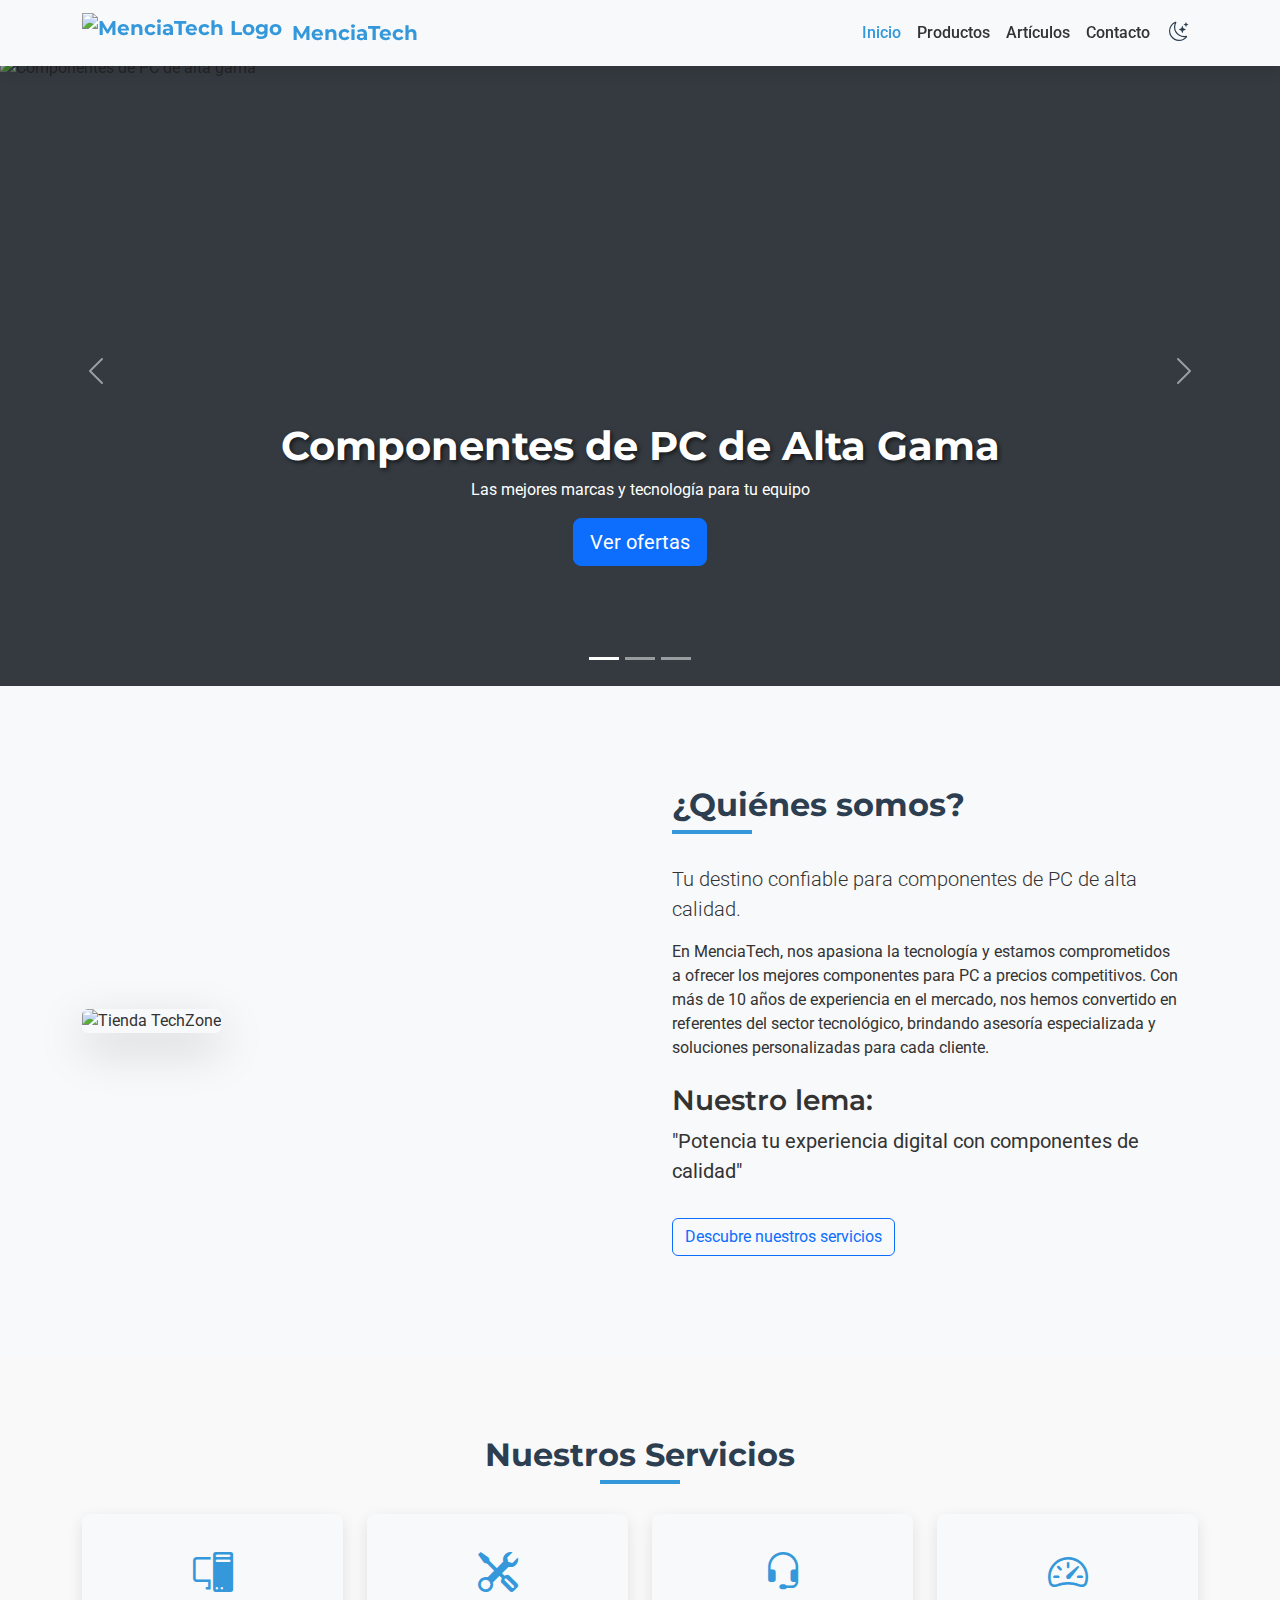
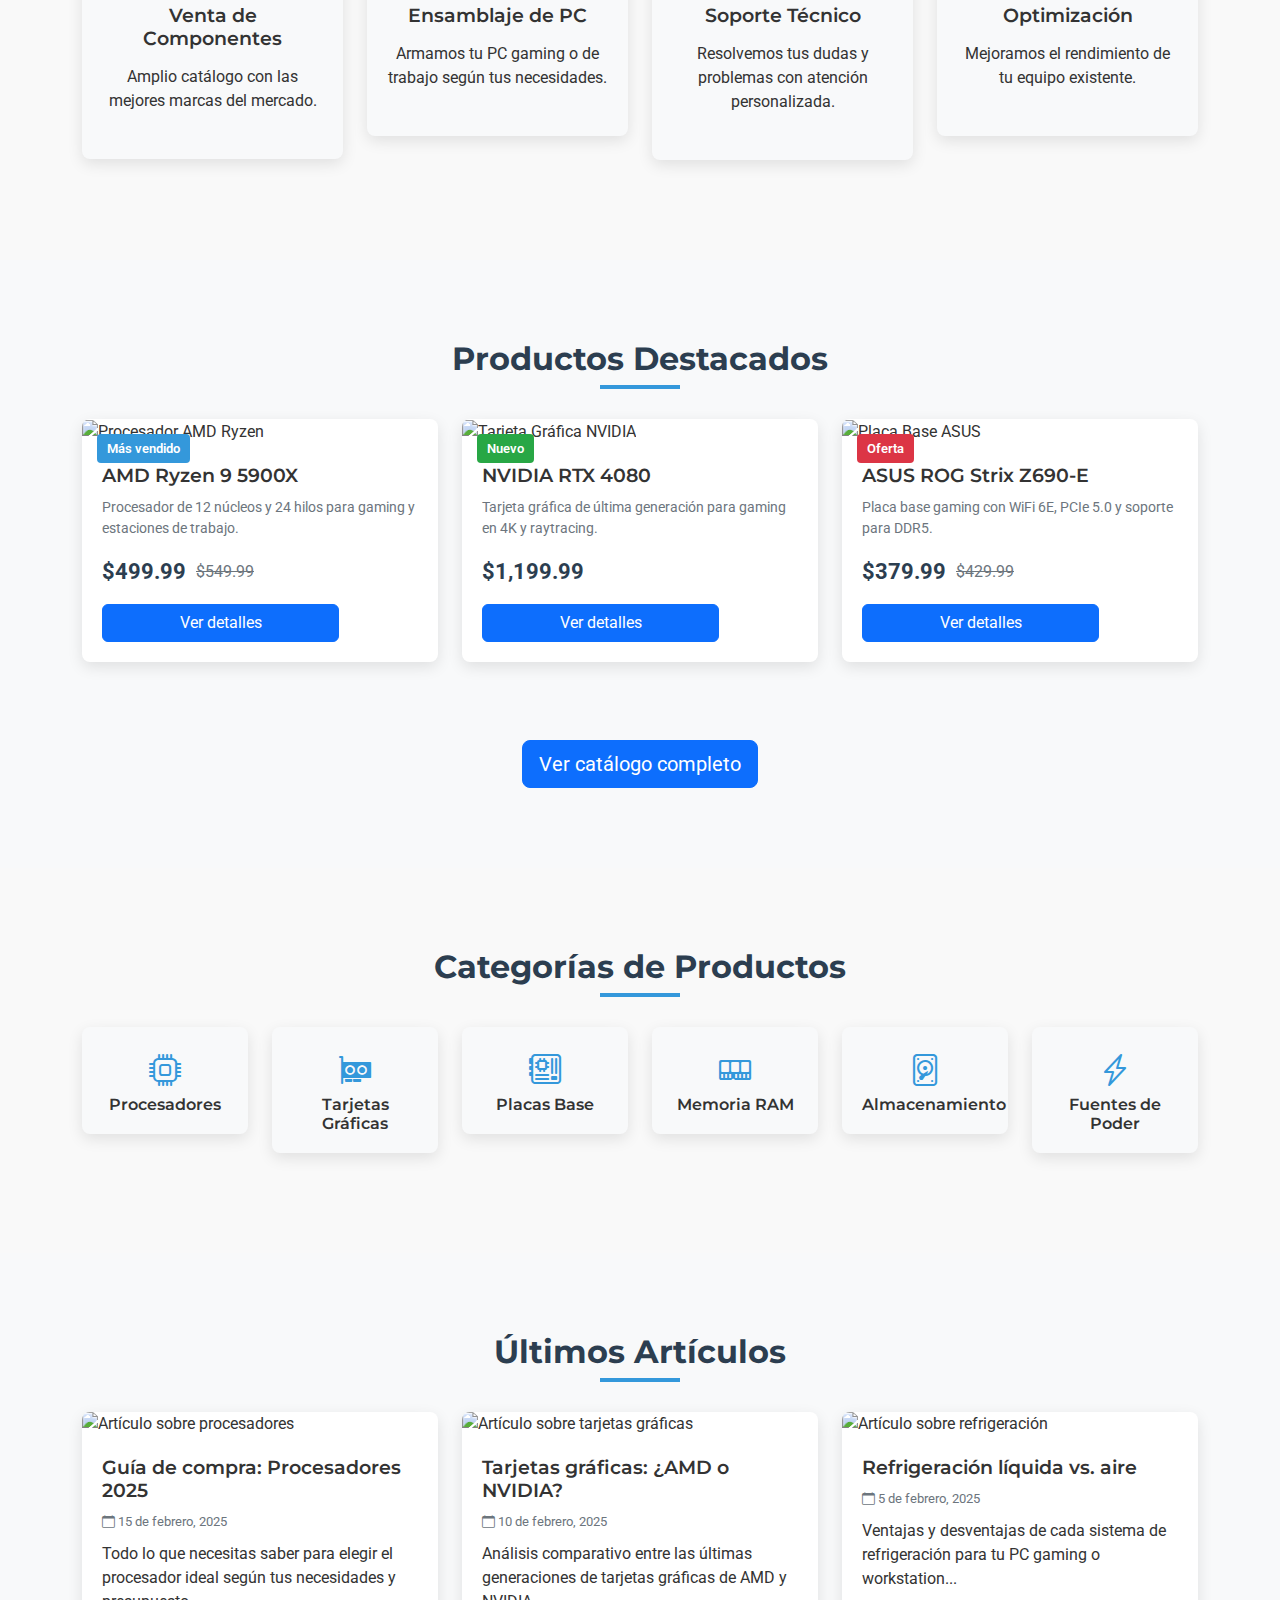
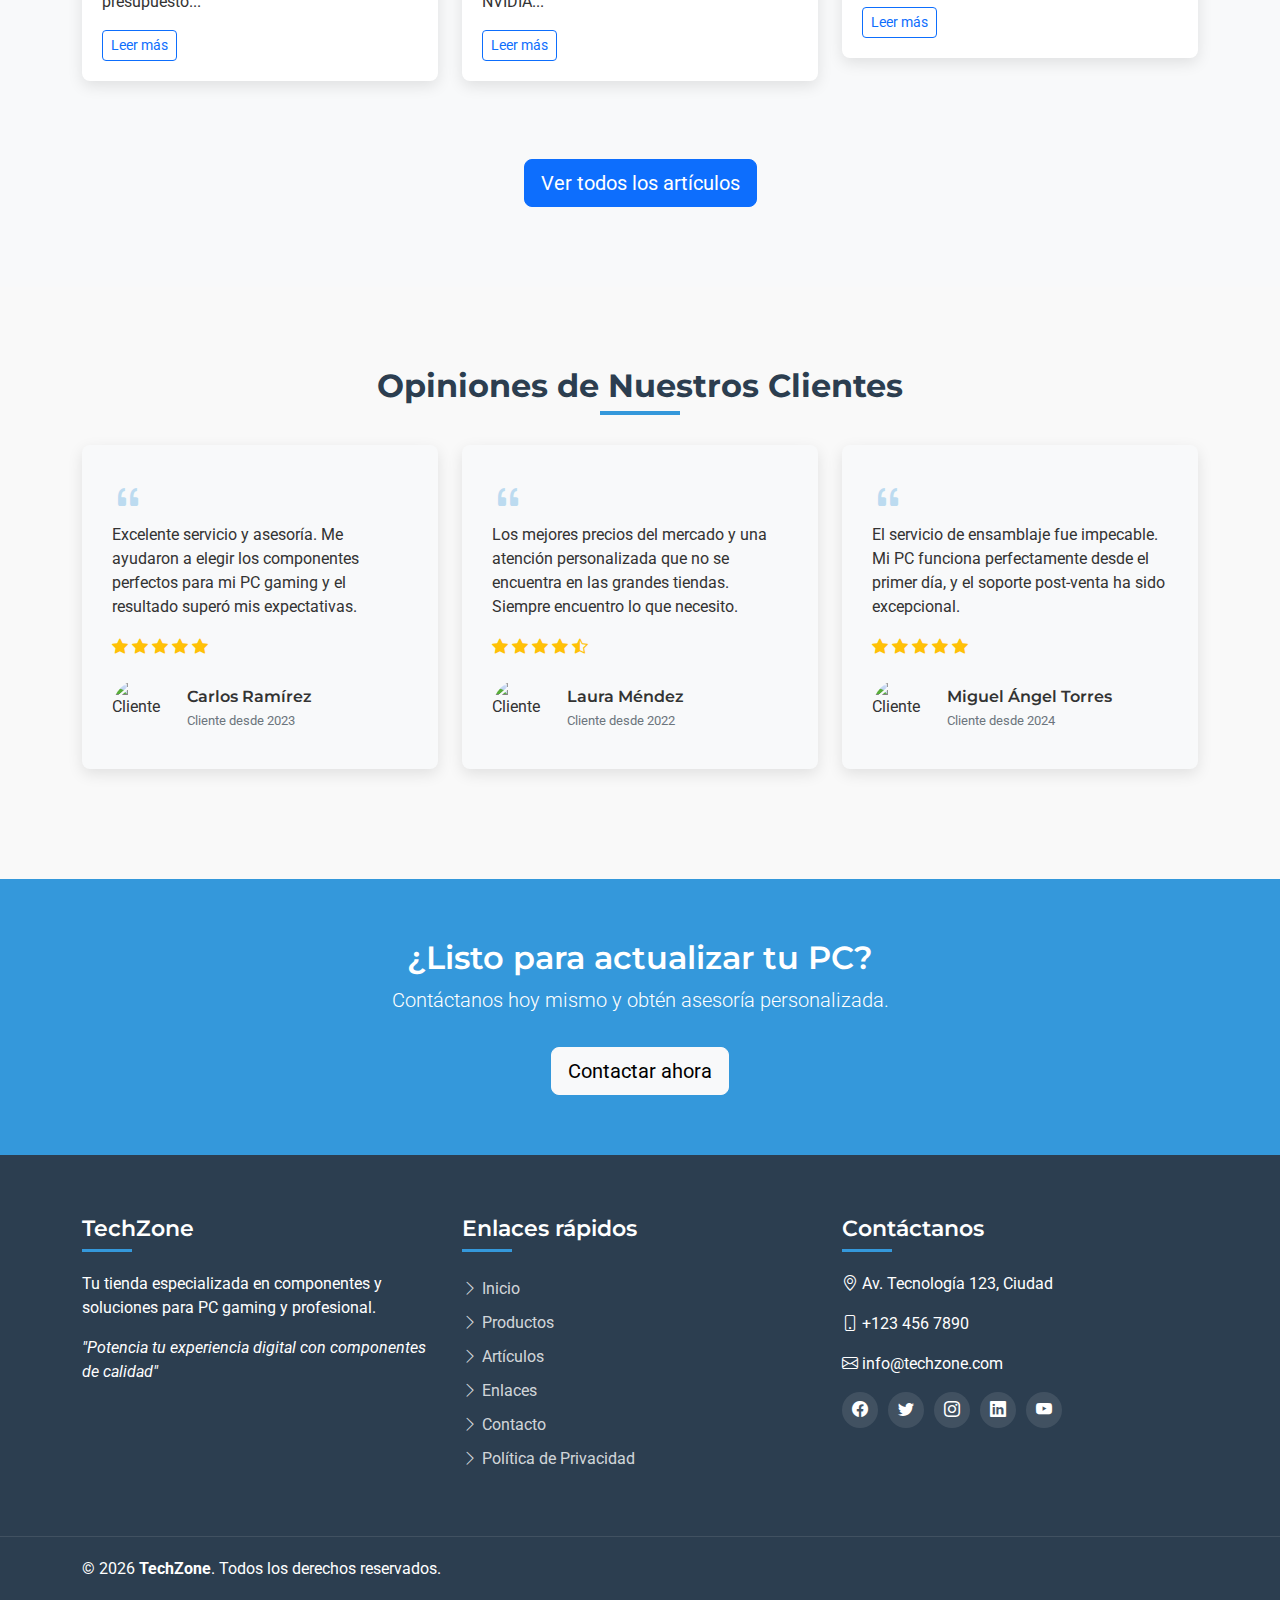
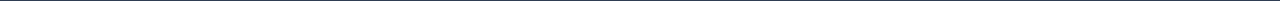
==== index.html @ c74c93ea "fix" ====
<!DOCTYPE html>
<html lang="es">
<head>
    <meta charset="UTF-8">
    <meta name="viewport" content="width=device-width, initial-scale=1.0">
    <meta name="description" content="TechZone - Tu tienda especializada en componentes y piezas de PC de alta calidad">
    <meta name="keywords" content="componentes PC, hardware, procesadores, tarjetas gráficas, placas base, memoria RAM, almacenamiento, periféricos">
    <link rel="icon" href="https://i.imgur.com/mj42urp.jpeg" type="image/x-icon">
    <title>MenciaTech | Componentes de PC de Alta Calidad</title>
    
    <!-- Google Fonts -->
    <link rel="preconnect" href="https://fonts.googleapis.com">
    <link rel="preconnect" href="https://fonts.gstatic.com" crossorigin>
    <link href="https://fonts.googleapis.com/css2?family=Roboto:wght@300;400;500;700&family=Montserrat:wght@400;500;600;700&display=swap" rel="stylesheet">
    
    <!-- Bootstrap CSS -->
    <link href="https://cdn.jsdelivr.net/npm/bootstrap@5.3.0-alpha1/dist/css/bootstrap.min.css" rel="stylesheet">
    
    <!-- Bootstrap Icons -->
    <link rel="stylesheet" href="https://cdn.jsdelivr.net/npm/bootstrap-icons@1.10.3/font/bootstrap-icons.css">
    
    <!-- Custom CSS -->
    <link rel="stylesheet" href="css/styles.css">
</head>
<body>
    <!-- Navbar -->
    <nav class="navbar navbar-expand-lg fixed-top" id="mainNav">
        <div class="container">
            <a class="navbar-brand" href="index.html">
                <img src="https://i.imgur.com/mj42urp.jpeg" alt="MenciaTech Logo" height="40">
                MenciaTech
            </a>
            <button class="navbar-toggler" type="button" data-bs-toggle="collapse" data-bs-target="#navbarResponsive" aria-controls="navbarResponsive" aria-expanded="false" aria-label="Toggle navigation">
                <i class="bi bi-list"></i>
            </button>
            <div class="collapse navbar-collapse" id="navbarResponsive">
                <ul class="navbar-nav ms-auto">
                    <li class="nav-item">
                        <a class="nav-link active" href="index.html">Inicio</a>
                    </li>
                    <li class="nav-item">
                        <a class="nav-link" href="productos.html">Productos</a>
                    </li>
                    <li class="nav-item">
                        <a class="nav-link" href="articulos.html">Artículos</a>
                    </li>
                    <li class="nav-item">
                        <a class="nav-link" href="contacto.html">Contacto</a>
                    </li>
                    <li class="nav-item">
                        <button id="darkModeToggle">
                            <i class="bi bi-moon-stars"></i>
                            <i class="bi bi-sun"></i>
                        </button>
                        </button>
                       
                    </li>
                </ul>
            </div>
        </div>
    </nav>

    <!-- Hero Section with Carousel -->
    <header class="hero-section">
        <div id="heroCarousel" class="carousel slide" data-bs-ride="carousel">
            <div class="carousel-indicators">
                <button type="button" data-bs-target="#heroCarousel" data-bs-slide-to="0" class="active" aria-current="true" aria-label="Slide 1"></button>
                <button type="button" data-bs-target="#heroCarousel" data-bs-slide-to="1" aria-label="Slide 2"></button>
                <button type="button" data-bs-target="#heroCarousel" data-bs-slide-to="2" aria-label="Slide 3"></button>
            </div>
            <div class="carousel-inner">
                <div class="carousel-item active">
                    <img src="https://lian-li.com/wp-content/uploads/2023/09/O11D-EVO-XL.webp" class="d-block w-100" alt="Componentes de PC de alta gama">
                    <div class="carousel-caption">
                        <h1>Componentes de PC de Alta Gama</h1>
                        <p>Las mejores marcas y tecnología para tu equipo</p>
                        <button class="btn btn-primary btn-lg" onclick="showWelcomeModal()">Ver ofertas</button>
                    </div>
                </div>
                <div class="carousel-item">
                    <img src="https://lian-li.com/wp-content/uploads/2023/09/O11D-EVO-XL-000.webp" class="d-block w-100" alt="Configuraciones para Gaming">
                    <div class="carousel-caption">
                        <h1>Configuraciones para Gaming</h1>
                        <p>Optimiza tu experiencia con nuestras soluciones personalizadas</p>
                        <button class="btn btn-primary btn-lg hover-effect">Explorar</button>
                    </div>
                </div>
                <div class="carousel-item">
                    <img src="https://lian-li.com/wp-content/uploads/2023/09/O11D-EVO-XL-001.webp" class="d-block w-100" alt="Asesoría Profesional">
                    <div class="carousel-caption">
                        <h1>Asesoría Profesional</h1>
                        <p>Te ayudamos a elegir los componentes ideales para tus necesidades</p>
                        <button class="btn btn-primary btn-lg">Contáctanos</button>
                    </div>
                </div>
            </div>
            <button class="carousel-control-prev" type="button" data-bs-target="#heroCarousel" data-bs-slide="prev">
                <span class="carousel-control-prev-icon" aria-hidden="true"></span>
                <span class="visually-hidden">Previous</span>
            </button>
            <button class="carousel-control-next" type="button" data-bs-target="#heroCarousel" data-bs-slide="next">
                <span class="carousel-control-next-icon" aria-hidden="true"></span>
                <span class="visually-hidden">Next</span>
            </button>
        </div>
    </header>

    <!-- Main Content -->
    <main>
        <!-- About Section -->
        <section class="about-section" id="about">
            <div class="container">
                <div class="row align-items-center">
                    <div class="col-lg-6">
                        <img src="https://www.datocms-assets.com/34299/1690917454-gaming-pc-category-hero-primary-sm.png" alt="Tienda TechZone" class="img-fluid rounded shadow-lg">
                    </div>
                    <div class="col-lg-6">
                        <div class="about-content">
                            <h2 class="section-title">¿Quiénes somos?</h2>
                            <p class="lead">Tu destino confiable para componentes de PC de alta calidad.</p>
                            <p>En MenciaTech, nos apasiona la tecnología y estamos comprometidos a ofrecer los mejores componentes para PC a precios competitivos. Con más de 10 años de experiencia en el mercado, nos hemos convertido en referentes del sector tecnológico, brindando asesoría especializada y soluciones personalizadas para cada cliente.</p>
                            <div class="mt-4">
                                <h3>Nuestro lema:</h3>
                                <blockquote class="blockquote">
                                    <p>"Potencia tu experiencia digital con componentes de calidad"</p>
                                </blockquote>
                            </div>
                            <button class="btn btn-outline-primary hover-effect mt-3" id="showServicesBtn">Descubre nuestros servicios</button>
                        </div>
                    </div>
                </div>
            </div>
        </section>

        <!-- Services Section -->
        <section class="services-section" id="services">
            <div class="container">
                <h2 class="section-title text-center">Nuestros Servicios</h2>
                <div class="row">
                    <div class="col-md-6 col-lg-3">
                        <div class="service-card hover-effect">
                            <i class="bi bi-pc-display service-icon"></i>
                            <h3>Venta de Componentes</h3>
                            <p>Amplio catálogo con las mejores marcas del mercado.</p>
                        </div>
                    </div>
                    <div class="col-md-6 col-lg-3">
                        <div class="service-card hover-effect">
                            <i class="bi bi-tools service-icon"></i>
                            <h3>Ensamblaje de PC</h3>
                            <p>Armamos tu PC gaming o de trabajo según tus necesidades.</p>
                        </div>
                    </div>
                    <div class="col-md-6 col-lg-3">
                        <div class="service-card hover-effect">
                            <i class="bi bi-headset service-icon"></i>
                            <h3>Soporte Técnico</h3>
                            <p>Resolvemos tus dudas y problemas con atención personalizada.</p>
                        </div>
                    </div>
                    <div class="col-md-6 col-lg-3">
                        <div class="service-card hover-effect">
                            <i class="bi bi-speedometer2 service-icon"></i>
                            <h3>Optimización</h3>
                            <p>Mejoramos el rendimiento de tu equipo existente.</p>
                        </div>
                    </div>
                </div>
            </div>
        </section>

        <!-- Featured Products -->
        <section class="products-section" id="featured-products">
            <div class="container">
                <h2 class="section-title text-center">Productos Destacados</h2>
                <div class="row">
                    <div class="col-md-6 col-lg-4">
                        <div class="product-card hover-effect">
                            <div class="product-badge">Más vendido</div>
                            <img src="img/product-1.jpg" alt="Procesador AMD Ryzen" class="img-fluid product-image">
                            <div class="product-info">
                                <h3>AMD Ryzen 9 5900X</h3>
                                <p class="product-description">Procesador de 12 núcleos y 24 hilos para gaming y estaciones de trabajo.</p>
                                <div class="product-price">
                                    <span class="price">$499.99</span>
                                    <span class="old-price">$549.99</span>
                                </div>
                                <button class="btn btn-primary mt-3 w-100" onclick="showProductModal('AMD Ryzen 9 5900X')">Ver detalles</button>
                            </div>
                        </div>
                    </div>
                    <div class="col-md-6 col-lg-4">
                        <div class="product-card hover-effect">
                            <div class="product-badge bg-success">Nuevo</div>
                            <img src="img/product-2.jpg" alt="Tarjeta Gráfica NVIDIA" class="img-fluid product-image">
                            <div class="product-info">
                                <h3>NVIDIA RTX 4080</h3>
                                <p class="product-description">Tarjeta gráfica de última generación para gaming en 4K y raytracing.</p>
                                <div class="product-price">
                                    <span class="price">$1,199.99</span>
                                </div>
                                <button class="btn btn-primary mt-3 w-100" onclick="showProductModal('NVIDIA RTX 4080')">Ver detalles</button>
                            </div>
                        </div>
                    </div>
                    <div class="col-md-6 col-lg-4">
                        <div class="product-card hover-effect">
                            <div class="product-badge bg-danger">Oferta</div>
                            <img src="img/product-3.jpg" alt="Placa Base ASUS" class="img-fluid product-image">
                            <div class="product-info">
                                <h3>ASUS ROG Strix Z690-E</h3>
                                <p class="product-description">Placa base gaming con WiFi 6E, PCIe 5.0 y soporte para DDR5.</p>
                                <div class="product-price">
                                    <span class="price">$379.99</span>
                                    <span class="old-price">$429.99</span>
                                </div>
                                <button class="btn btn-primary mt-3 w-100" onclick="showProductModal('ASUS ROG Strix Z690-E')">Ver detalles</button>
                            </div>
                        </div>
                    </div>
                </div>
                <div class="text-center mt-5">
                    <a href="productos.html" class="btn btn-primary btn-lg">Ver catálogo completo</a>
                </div>
            </div>
        </section>

        <!-- Categories Section -->
        <section class="categories-section">
            <div class="container">
                <h2 class="section-title text-center">Categorías de Productos</h2>
                <div class="row">
                    <div class="col-6 col-md-4 col-lg-2">
                        <div class="category-card hover-effect">
                            <i class="bi bi-cpu category-icon"></i>
                            <h3>Procesadores</h3>
                            <a href="productos.html#procesadores" class="stretched-link"></a>
                        </div>
                    </div>
                    <div class="col-6 col-md-4 col-lg-2">
                        <div class="category-card hover-effect">
                            <i class="bi bi-gpu-card category-icon"></i>
                            <h3>Tarjetas Gráficas</h3>
                            <a href="productos.html#tarjetas-graficas" class="stretched-link"></a>
                        </div>
                    </div>
                    <div class="col-6 col-md-4 col-lg-2">
                        <div class="category-card hover-effect">
                            <i class="bi bi-motherboard category-icon"></i>
                            <h3>Placas Base</h3>
                            <a href="productos.html#placas-base" class="stretched-link"></a>
                        </div>
                    </div>
                    <div class="col-6 col-md-4 col-lg-2">
                        <div class="category-card hover-effect">
                            <i class="bi bi-memory category-icon"></i>
                            <h3>Memoria RAM</h3>
                            <a href="productos.html#memoria-ram" class="stretched-link"></a>
                        </div>
                    </div>
                    <div class="col-6 col-md-4 col-lg-2">
                        <div class="category-card hover-effect">
                            <i class="bi bi-device-hdd category-icon"></i>
                            <h3>Almacenamiento</h3>
                            <a href="productos.html#almacenamiento" class="stretched-link"></a>
                        </div>
                    </div>
                    <div class="col-6 col-md-4 col-lg-2">
                        <div class="category-card hover-effect">
                            <i class="bi bi-lightning-charge category-icon"></i>
                            <h3>Fuentes de Poder</h3>
                            <a href="productos.html#fuentes-poder" class="stretched-link"></a>
                        </div>
                    </div>
                </div>
            </div>
        </section>

        <!-- Latest Articles -->
        <section class="articles-section" id="latest-articles">
            <div class="container">
                <h2 class="section-title text-center">Últimos Artículos</h2>
                <div class="row">
                    <div class="col-md-6 col-lg-4">
                        <div class="article-card hover-effect">
                            <img src="img/article-1.jpg" alt="Artículo sobre procesadores" class="img-fluid article-image">
                            <div class="article-content">
                                <h3>Guía de compra: Procesadores 2025</h3>
                                <p class="article-date"><i class="bi bi-calendar"></i> 15 de febrero, 2025</p>
                                <p>Todo lo que necesitas saber para elegir el procesador ideal según tus necesidades y presupuesto...</p>
                                <a href="articulos.html" class="btn btn-sm btn-outline-primary">Leer más</a>
                            </div>
                        </div>
                    </div>
                    <div class="col-md-6 col-lg-4">
                        <div class="article-card hover-effect">
                            <img src="img/article-2.jpg" alt="Artículo sobre tarjetas gráficas" class="img-fluid article-image">
                            <div class="article-content">
                                <h3>Tarjetas gráficas: ¿AMD o NVIDIA?</h3>
                                <p class="article-date"><i class="bi bi-calendar"></i> 10 de febrero, 2025</p>
                                <p>Análisis comparativo entre las últimas generaciones de tarjetas gráficas de AMD y NVIDIA...</p>
                                <a href="articulos.html" class="btn btn-sm btn-outline-primary">Leer más</a>
                            </div>
                        </div>
                    </div>
                    <div class="col-md-6 col-lg-4">
                        <div class="article-card hover-effect">
                            <img src="img/article-3.jpg" alt="Artículo sobre refrigeración" class="img-fluid article-image">
                            <div class="article-content">
                                <h3>Refrigeración líquida vs. aire</h3>
                                <p class="article-date"><i class="bi bi-calendar"></i> 5 de febrero, 2025</p>
                                <p>Ventajas y desventajas de cada sistema de refrigeración para tu PC gaming o workstation...</p>
                                <a href="articulos.html" class="btn btn-sm btn-outline-primary">Leer más</a>
                            </div>
                        </div>
                    </div>
                </div>
                <div class="text-center mt-5">
                    <a href="articulos.html" class="btn btn-primary btn-lg">Ver todos los artículos</a>
                </div>
            </div>
        </section>

        <!-- Testimonials Section -->
        <section class="testimonials-section">
            <div class="container">
                <h2 class="section-title text-center">Opiniones de Nuestros Clientes</h2>
                <div class="row">
                    <div class="col-md-4">
                        <div class="testimonial-card hover-effect">
                            <div class="testimonial-content">
                                <i class="bi bi-quote quote-icon"></i>
                                <p>Excelente servicio y asesoría. Me ayudaron a elegir los componentes perfectos para mi PC gaming y el resultado superó mis expectativas.</p>
                                <div class="testimonial-rating">
                                    <i class="bi bi-star-fill"></i>
                                    <i class="bi bi-star-fill"></i>
                                    <i class="bi bi-star-fill"></i>
                                    <i class="bi bi-star-fill"></i>
                                    <i class="bi bi-star-fill"></i>
                                </div>
                            </div>
                            <div class="testimonial-author">
                                <img src="img/client-1.jpg" alt="Cliente" class="testimonial-img">
                                <div>
                                    <h4>Carlos Ramírez</h4>
                                    <p>Cliente desde 2023</p>
                                </div>
                            </div>
                        </div>
                    </div>
                    <div class="col-md-4">
                        <div class="testimonial-card hover-effect">
                            <div class="testimonial-content">
                                <i class="bi bi-quote quote-icon"></i>
                                <p>Los mejores precios del mercado y una atención personalizada que no se encuentra en las grandes tiendas. Siempre encuentro lo que necesito.</p>
                                <div class="testimonial-rating">
                                    <i class="bi bi-star-fill"></i>
                                    <i class="bi bi-star-fill"></i>
                                    <i class="bi bi-star-fill"></i>
                                    <i class="bi bi-star-fill"></i>
                                    <i class="bi bi-star-half"></i>
                                </div>
                            </div>
                            <div class="testimonial-author">
                                <img src="img/client-2.jpg" alt="Cliente" class="testimonial-img">
                                <div>
                                    <h4>Laura Méndez</h4>
                                    <p>Cliente desde 2022</p>
                                </div>
                            </div>
                        </div>
                    </div>
                    <div class="col-md-4">
                        <div class="testimonial-card hover-effect">
                            <div class="testimonial-content">
                                <i class="bi bi-quote quote-icon"></i>
                                <p>El servicio de ensamblaje fue impecable. Mi PC funciona perfectamente desde el primer día, y el soporte post-venta ha sido excepcional.</p>
                                <div class="testimonial-rating">
                                    <i class="bi bi-star-fill"></i>
                                    <i class="bi bi-star-fill"></i>
                                    <i class="bi bi-star-fill"></i>
                                    <i class="bi bi-star-fill"></i>
                                    <i class="bi bi-star-fill"></i>
                                </div>
                            </div>
                            <div class="testimonial-author">
                                <img src="img/client-3.jpg" alt="Cliente" class="testimonial-img">
                                <div>
                                    <h4>Miguel Ángel Torres</h4>
                                    <p>Cliente desde 2024</p>
                                </div>
                            </div>
                        </div>
                    </div>
                </div>
            </div>
        </section>

        <!-- CTA Section -->
        <section class="cta-section">
            <div class="container text-center">
                <h2>¿Listo para actualizar tu PC?</h2>
                <p class="lead">Contáctanos hoy mismo y obtén asesoría personalizada.</p>
                <a href="contacto.html" class="btn btn-light btn-lg mt-3 hover-effect">Contactar ahora</a>
            </div>
        </section>
    </main>

    <!-- Footer -->
    <footer class="footer">
        <div class="container">
            <div class="row">
                <div class="col-lg-4">
                    <div class="footer-info">
                        <h3>TechZone</h3>
                        <p>Tu tienda especializada en componentes y soluciones para PC gaming y profesional.</p>
                        <p class="footer-slogan">"Potencia tu experiencia digital con componentes de calidad"</p>
                    </div>
                </div>
                <div class="col-lg-4">
                    <div class="footer-links">
                        <h3>Enlaces rápidos</h3>
                        <ul>
                            <li><a href="index.html"><i class="bi bi-chevron-right"></i> Inicio</a></li>
                            <li><a href="productos.html"><i class="bi bi-chevron-right"></i> Productos</a></li>
                            <li><a href="articulos.html"><i class="bi bi-chevron-right"></i> Artículos</a></li>
                            <li><a href="enlaces.html"><i class="bi bi-chevron-right"></i> Enlaces</a></li>
                            <li><a href="contacto.html"><i class="bi bi-chevron-right"></i> Contacto</a></li>
                            <li><a href="#" data-bs-toggle="modal" data-bs-target="#privacyModal"><i class="bi bi-chevron-right"></i> Política de Privacidad</a></li>
                        </ul>
                    </div>
                </div>
                <div class="col-lg-4">
                    <div class="footer-contact">
                        <h3>Contáctanos</h3>
                        <p><i class="bi bi-geo-alt"></i> Av. Tecnología 123, Ciudad</p>
                        <p><i class="bi bi-phone"></i> +123 456 7890</p>
                        <p><i class="bi bi-envelope"></i> info@techzone.com</p>
                        <div class="social-links mt-3">
                            <a href="#" class="social-icon"><i class="bi bi-facebook"></i></a>
                            <a href="#" class="social-icon"><i class="bi bi-twitter"></i></a>
                            <a href="#" class="social-icon"><i class="bi bi-instagram"></i></a>
                            <a href="#" class="social-icon"><i class="bi bi-linkedin"></i></a>
                            <a href="#" class="social-icon"><i class="bi bi-youtube"></i></a>
                        </div>
                    </div>
                </div>
            </div>
        </div>
        <div class="footer-bottom">
            <div class="container">
                <div class="copyright">
                    &copy; <span id="currentYear">2025</span> <strong>TechZone</strong>. Todos los derechos reservados.
                </div>
            </div>
        </div>
    </footer>

    <!-- Privacy Policy Modal -->
    <div class="modal fade" id="privacyModal" tabindex="-1" aria-labelledby="privacyModalLabel" aria-hidden="true">
        <div class="modal-dialog modal-lg modal-dialog-scrollable">
            <div class="modal-content">
                <div class="modal-header">
                    <h5 class="modal-title" id="privacyModalLabel">Política de Privacidad</h5>
                    <button type="button" class="btn-close" data-bs-dismiss="modal" aria-label="Close"></button>
                </div>
                <div class="modal-body">
                    <h2>Política de Privacidad de TechZone</h2>
                    <p>Última actualización: Febrero 2025</p>
                    
                    <h3>1. Información que recopilamos</h3>
                    <p>En TechZone, recopilamos diferentes tipos de información para proporcionar y mejorar nuestros servicios. Los datos que podemos recopilar incluyen:</p>
                    <ul>
                        <li>Información personal: nombre, dirección de correo electrónico, número de teléfono, dirección postal.</li>
                        <li>Información de pago: datos de tarjetas de crédito, información bancaria.</li>
                        <li>Información del dispositivo: dirección IP, tipo de navegador, sistema operativo.</li>
                        <li>Datos de uso: páginas visitadas, productos vistos, tiempo de navegación.</li>
                    </ul>
                    
                    <h3>2. Uso de la información</h3>
                    <p>Utilizamos la información recopilada para:</p>
                    <ul>
                        <li>Procesar pedidos y transacciones.</li>
                        <li>Proporcionar y mantener nuestros servicios.</li>
                        <li>Mejorar nuestra página web y experiencia del usuario.</li>
                        <li>Enviar comunicaciones de marketing (con su consentimiento).</li>
                        <li>Cumplir con obligaciones legales.</li>
                    </ul>
                    
                    <h3>3. Protección de datos</h3>
                    <p>Nos comprometemos a proteger sus datos personales y hemos implementado medidas de seguridad físicas, técnicas y administrativas para salvaguardar la información que recopilamos.</p>
                    
                    <h3>4. Compartir información</h3>
                    <p>Podemos compartir su información con:</p>
                    <ul>
                        <li>Proveedores de servicios que nos ayudan a operar nuestro negocio.</li>
                        <li>Autoridades cuando sea requerido por ley.</li>
                        <li>Socios comerciales, con su consentimiento previo.</li>
                    </ul>
                    
                    <h3>5. Sus derechos</h3>
                    <p>Usted tiene derecho a:</p>
                    <ul>
                        <li>Acceder a sus datos personales.</li>
                        <li>Corregir información inexacta.</li>
                        <li>Eliminar sus datos bajo ciertas circunstancias.</li>
                        <li>Oponerse al procesamiento de sus datos.</li>
                        <li>Retirar su consentimiento en cualquier momento.</li>
                    </ul>
                    
                    <h3>6. Cookies</h3>
                    <p>Utilizamos cookies para mejorar su experiencia en nuestro sitio web. Puede configurar su navegador para rechazar todas las cookies o para indicar cuándo se envía una cookie.</p>
                    <!-- Bootstrap JS Bundle (includes Popper) -->
<script src="https://cdn.jsdelivr.net/npm/bootstrap@5.3.0-alpha1/dist/js/bootstrap.bundle.min.js"></script>

<!-- Custom JavaScript -->
<script src="js/main.js"></script>
---- css/styles.css ----
:root {
    --primary-color: #3498db;
    --secondary-color: #2c3e50;
    --accent-color: #e74c3c;
    --light-color: #f8f9fa;
    --dark-color: #212529;
    --text-color: #333;
    --text-muted: #6c757d;
    --success-color: #28a745;
    --warning-color: #ffc107;
    --danger-color: #dc3545;
    --transition-speed: 0.3s;
    --box-shadow: 0 5px 15px rgba(0, 0, 0, 0.1);
    --border-radius: 8px;
}

/* Dark Mode Variables */
[data-theme="dark"] {
    --primary-color: #4fa3d1;
    --secondary-color: #375a7f;
    --accent-color: #e74c3c;
    --light-color: #2c3e50;
    --dark-color: #f8f9fa;
    --text-color: #f8f9fa;
    --text-muted: #adb5bd;
    --box-shadow: 0 5px 15px rgba(0, 0, 0, 0.5);
}

body {
    font-family: 'Roboto', sans-serif;
    color: var(--text-color);
    background-color: var(--light-color);
    transition: background-color var(--transition-speed), color var(--transition-speed);
    padding-top: 76px;
}

[data-theme="dark"] body {
    background-color: #1a1a1a;
}

h1, h2, h3, h4, h5, h6 {
    font-family: 'Montserrat', sans-serif;
    font-weight: 600;
}

/* Navbar Styles */
#mainNav {
    background-color: var(--light-color);
    box-shadow: var(--box-shadow);
    transition: background-color var(--transition-speed);
}

[data-theme="dark"] #mainNav {
    background-color: #618cb8;
}

.navbar-brand {
    font-family: 'Montserrat', sans-serif;
    font-weight: 700;
    color: var(--primary-color);
    display: flex;
    align-items: center;
    gap: 10px;
}

.nav-link {
    font-weight: 500;
    color: var(--text-color) !important;
    transition: color var(--transition-speed);
}

[data-theme="dark"] .nav-link {
    color: var(--light-color) !important;
}

.nav-link:hover, .nav-link.active {
    color: var(--primary-color) !important;
}

/* Hero Section Styles */
.hero-section {
    margin-top: -20px;
}

.carousel-item {
    height: 70vh;
    background-color: #343a40;
}

.carousel-item img {
    object-fit: contain;
    height: 100%;
    filter: brightness(0.7);
}

.carousel-caption {
    bottom: 100px;
}

.w-100 {
    width: 75% !important;
}

.carousel-caption h1 {
    font-size: 2.5rem;
    font-weight: 700;
    text-shadow: 2px 2px 4px rgba(0, 0, 0, 0.6);
}

/* Section Styles */
section {
    padding: 80px 0;
}

.section-title {
    position: relative;
    margin-bottom: 40px;
    font-weight: 700;
    color: var(--secondary-color);
    transition: color var(--transition-speed);
}

[data-theme="dark"] .section-title {
    color: var(--light-color);
}

.section-title::after {
    content: "";
    position: absolute;
    bottom: -10px;
    left: 50%;
    transform: translateX(-50%);
    width: 80px;
    height: 4px;
    background-color: var(--primary-color);
}

.section-title:not(.text-center)::after {
    left: 0;
    transform: none;
}

/* About Section */
.about-section {
    background-color: var(--light-color);
    transition: background-color var(--transition-speed);
}

[data-theme="dark"] .about-section {
    background-color: #222;
}

.about-content {
    padding: 20px;
}

/* Services Section */
.services-section {
    background-color: #f9f9f9;
    transition: background-color var(--transition-speed);
}

[data-theme="dark"] .services-section {
    background-color: #333;
}

.service-card {
    padding: 30px 20px;
    text-align: center;
    background-color: var(--light-color);
    border-radius: var(--border-radius);
    box-shadow: var(--box-shadow);
    margin-bottom: 20px;
    transition: transform var(--transition-speed), box-shadow var(--transition-speed), background-color var(--transition-speed);
}

[data-theme="dark"] .service-card {
    background-color: #2c3e50;
}

.service-icon {
    font-size: 2.5rem;
    color: var(--primary-color);
    margin-bottom: 15px;
}

.service-card h3 {
    font-size: 1.2rem;
    margin-bottom: 15px;
}

/* Products Section */
.products-section {
    background-color: var(--light-color);
    transition: background-color var(--transition-speed);
}

[data-theme="dark"] .products-section {
    background-color: #222;
}

.product-card {
    position: relative;
    background-color: white;
    border-radius: var(--border-radius);
    box-shadow: var(--box-shadow);
    overflow: hidden;
    margin-bottom: 30px;
    transition: transform var(--transition-speed), box-shadow var(--transition-speed), background-color var(--transition-speed);
}

[data-theme="dark"] .product-card {
    background-color: #2c3e50;
}

.product-badge {
    position: absolute;
    top: 15px;
    left: 15px;
    background-color: var(--primary-color);
    color: white;
    padding: 5px 10px;
    border-radius: 4px;
    font-size: 0.8rem;
    font-weight: 600;
    z-index: 1;
}

.product-badge.bg-success {
    background-color: var(--success-color) !important;
}

.product-badge.bg-danger {
    background-color: var(--danger-color) !important;
}

.product-image {
    width: 100%;
    height: 200px;
    object-fit: cover;
}

.product-info {
    padding: 20px;
}

.product-info h3 {
    font-size: 1.2rem;
    margin-bottom: 10px;
}

.product-description {
    color: var(--text-muted);
    font-size: 0.9rem;
    margin-bottom: 15px;
}

.product-price {
    display: flex;
    align-items: center;
    gap: 10px;
}

.price {
    font-size: 1.4rem;
    font-weight: 700;
    color: var(--secondary-color);
}

[data-theme="dark"] .price {
    color: white;
}

.old-price {
    text-decoration: line-through;
    color: var(--text-muted);
    font-size: 1rem;
}

/* Categories Section */
.categories-section {
    background-color: #f9f9f9;
    transition: background-color var(--transition-speed);
}

[data-theme="dark"] .categories-section {
    background-color: #333;
}

.category-card {
    padding: 20px;
    text-align: center;
    background-color: var(--light-color);
    border-radius: var(--border-radius);
    box-shadow: var(--box-shadow);
    margin-bottom: 20px;
    position: relative;
    transition: transform var(--transition-speed), box-shadow var(--transition-speed), background-color var(--transition-speed);
}

[data-theme="dark"] .category-card {
    background-color: #2c3e50;
}

.category-icon {
    font-size: 2rem;
    color: var(--primary-color);
    margin-bottom: 15px;
}

.category-card h3 {
    font-size: 1rem;
    margin-bottom: 0;
}

/* Articles Section */
.articles-section {
    background-color: var(--light-color);
    transition: background-color var(--transition-speed);
}

[data-theme="dark"] .articles-section {
    background-color: #222;
}

.article-card {
    background-color: white;
    border-radius: var(--border-radius);
    box-shadow: var(--box-shadow);
    overflow: hidden;
    margin-bottom: 30px;
    transition: transform var(--transition-speed), box-shadow var(--transition-speed), background-color var(--transition-speed);
}

[data-theme="dark"] .article-card {
    background-color: #2c3e50;
}

.article-image {
    width: 100%;
    height: 200px;
    object-fit: cover;
}

.article-content {
    padding: 20px;
}

.article-content h3 {
    font-size: 1.2rem;
    margin-bottom: 10px;
}

.article-date {
    color: var(--text-muted);
    font-size: 0.8rem;
    margin-bottom: 10px;
}

/* Testimonials Section */
.testimonials-section {
    background-color: #f9f9f9;
    transition: background-color var(--transition-speed);
}

[data-theme="dark"] .testimonials-section {
    background-color: #333;
}

.testimonial-card {
    background-color: var(--light-color);
    border-radius: var(--border-radius);
    box-shadow: var(--box-shadow);
    padding: 30px;
    margin-bottom: 30px;
    transition: transform var(--transition-speed), box-shadow var(--transition-speed), background-color var(--transition-speed);
}

[data-theme="dark"] .testimonial-card {
    background-color: #2c3e50;
}

.quote-icon {
    font-size: 2rem;
    color: var(--primary-color);
    opacity: 0.3;
    margin-bottom: 15px;
}

.testimonial-content {
    margin-bottom: 20px;
}

.testimonial-rating {
    color: var(--warning-color);
    margin-top: 10px;
}

.testimonial-author {
    display: flex;
    align-items: center;
    gap: 15px;
}

.testimonial-img {
    width: 60px;
    height: 60px;
    border-radius: 50%;
    object-fit: cover;
}

.testimonial-author h4 {
    font-size: 1rem;
    margin-bottom: 5px;
}

.testimonial-author p {
    color: var(--text-muted);
    font-size: 0.8rem;
    margin-bottom: 0;
}

/* CTA Section */
.cta-section {
    background-color: var(--primary-color);
    color: white;
    padding: 60px 0;
}

/* Footer */
.footer {
    background-color: var(--secondary-color);
    color: white;
    padding-top: 60px;
}

.footer-info, .footer-links, .footer-contact {
    margin-bottom: 30px;
}

.footer h3 {
    position: relative;
    padding-bottom: 10px;
    margin-bottom: 20px;
    font-size: 1.4rem;
}

.footer h3::after {
    content: "";
    position: absolute;
    left: 0;
    bottom: 0;
    width: 50px;
    height: 3px;
    background-color: var(--primary-color);
}

.footer-slogan {
    font-style: italic;
    margin-top: 15px;
}

.footer-links ul {
    list-style: none;
    padding: 0;
    margin: 0;
}

.footer-links li {
    padding: 5px 0;
}

.footer-links a {
    color: rgba(255, 255, 255, 0.8);
    text-decoration: none;
    transition: color var(--transition-speed);
}

.footer-links a:hover {
    color: var(--primary-color);
}

.social-links {
    display: flex;
    gap: 10px;
}

.social-icon {
    display: flex;
    align-items: center;
    justify-content: center;
    width: 36px;
    height: 36px;
    background-color: rgba(255, 255, 255, 0.1);
    border-radius: 50%;
    color: white;
    text-decoration: none;
    transition: background-color var(--transition-speed), color var(--transition-speed);
}

.social-icon:hover {
    background-color: var(--primary-color);
    color: white;
}

.footer-bottom {
    border-top: 1px solid rgba(255, 255, 255, 0.1);
    padding: 20px 0;
    margin-top: 30px;
}

/* Hover Effects */
.hover-effect {
    transition: transform var(--transition-speed), box-shadow var(--transition-speed);
}

.hover-effect:hover {
    transform: translateY(-5px);
    box-shadow: 0 10px 20px rgba(0, 0, 0, 0.15);
}

/* Dark Mode Toggle */
#darkModeToggle {
    border: none;
    background-color: transparent;
    width: 40px;
    height: 40px;
    display: flex;
    align-items: center;
    justify-content: center;
    font-size: 1.2rem;
    color: var(--secondary-color);
    transition: color var(--transition-speed);
}

[data-theme="dark"] #darkModeToggle {
    color: white;
}

[data-theme="dark"] #darkModeToggle .bi-moon-stars {
    display: none;
}

[data-theme="dark"] #darkModeToggle .bi-sun {
    display: inline-block;
}

#darkModeToggle .bi-sun {
    display: none;
}

/* Contact Page Styles */
.contact-info-card {
    background-color: var(--light-color);
    border-radius: var(--border-radius);
    box-shadow: var(--box-shadow);
    padding: 30px;
    margin-bottom: 30px;
    transition: background-color var(--transition-speed);
}

[data-theme="dark"] .contact-info-card {
    background-color: #2c3e50;
}

.contact-icon {
    font-size: 2rem;
    color: var(--primary-color);
    margin-bottom: 15px;
}

.contact-form {
    background-color: var(--light-color);
    border-radius: var(--border-radius);
    box-shadow: var(--box-shadow);
    padding: 30px;
    transition: background-color var(--transition-speed);
}

[data-theme="dark"] .contact-form {
    background-color: #2c3e50;
}

/* Articles Page Styles */
.article-detailed {
    background-color: var(--light-color);
    border-radius: var(--border-radius);
    box-shadow: var(--box-shadow);
    padding: 30px;
    margin-bottom: 30px;
    transition: background-color var(--transition-speed);
}

[data-theme="dark"] .article-detailed {
    background-color: #2c3e50;
}

/* Enlaces Page Styles */
.iframe-container {
    position: relative;
    overflow: hidden;
    padding-top: 56.25%; /* 16:9 Aspect Ratio */
    margin-bottom: 30px;
    border-radius: var(--border-radius);
    box-shadow: var(--box-shadow);
}

.iframe-container iframe {
    position: absolute;
    top: 0;
    left: 0;
    width: 100%;
    height: 100%;
    border: 0;
}

/* Animations */
@keyframes fadeIn {
    from { opacity: 0; }
    to { opacity: 1; }
}

.fade-in {
    animation: fadeIn 1s ease-in-out;
}

@keyframes slideInFromLeft {
    from {
        transform: translateX(-100%);
        opacity: 0;
    }
    to {
        transform: translateX(0);
        opacity: 1;
    }
}

.slide-in-left {
    animation: slideInFromLeft 1s ease-in-out;
}

@keyframes slideInFromRight {
    from {
        transform: translateX(100%);
        opacity: 0;
    }
    to {
        transform: translateX(0);
        opacity: 1;
    }
}

.slide-in-right {
    animation: slideInFromRight 1s ease-in-out;
}

/* Modal Styles */
.modal-content {
    border-radius: var(--border-radius);
}

.modal-header {
    border-bottom: 2px solid var(--primary-color);
}

[data-theme="dark"] .modal-content {
    background-color: #2c3e50;
    color: white;
}

[data-theme="dark"] .modal-header {
    border-color: var(--primary-color);
}

/* Media Queries */
@media (max-width: 767.98px) {
    .carousel-caption {
        bottom: 50px;
    }
    
    .carousel-caption h1 {
        font-size: 1.8rem;
    }
    
    section {
        padding: 50px 0;
    }
}

@media (max-width: 575.98px) {
    .carousel-caption {
        bottom: 30px;
    }
    
    .carousel-caption h1 {
        font-size: 1.5rem;
    }
    
    .section-title {
        font-size: 1.5rem;
    }
}
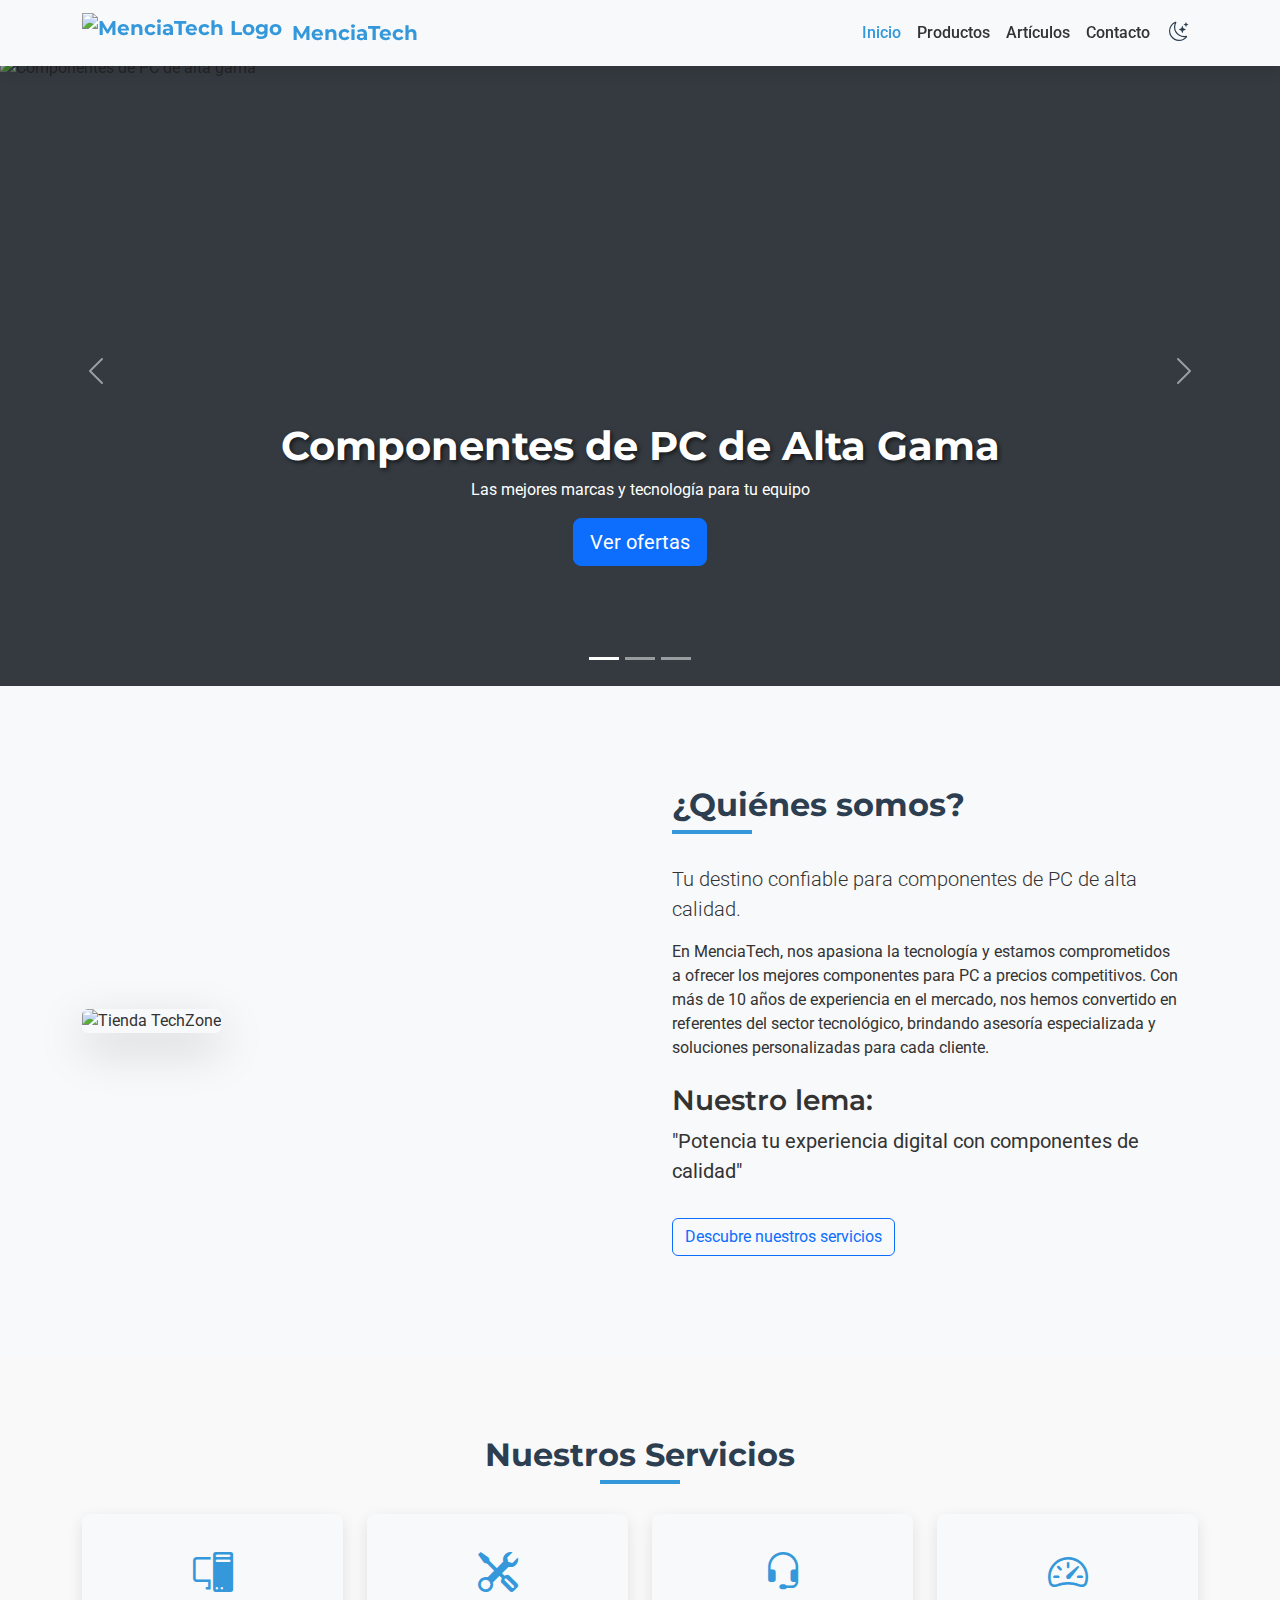
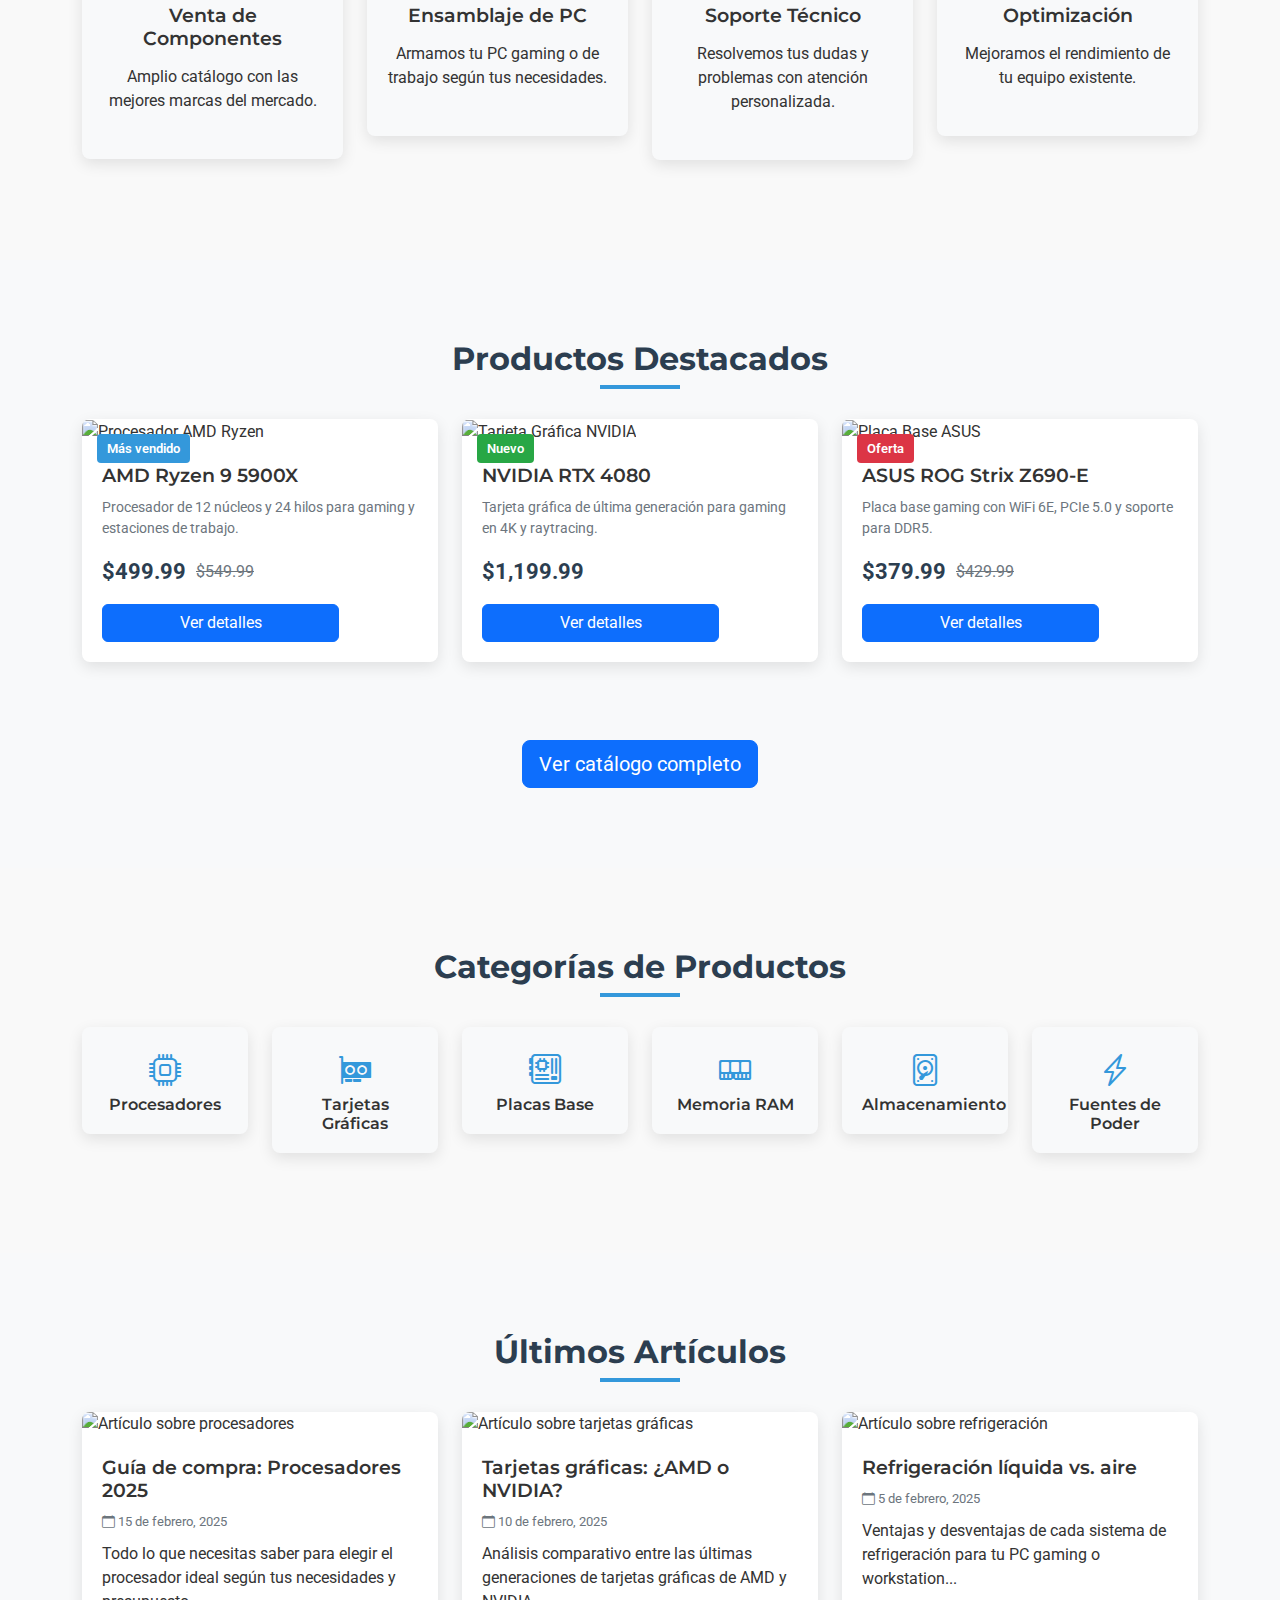
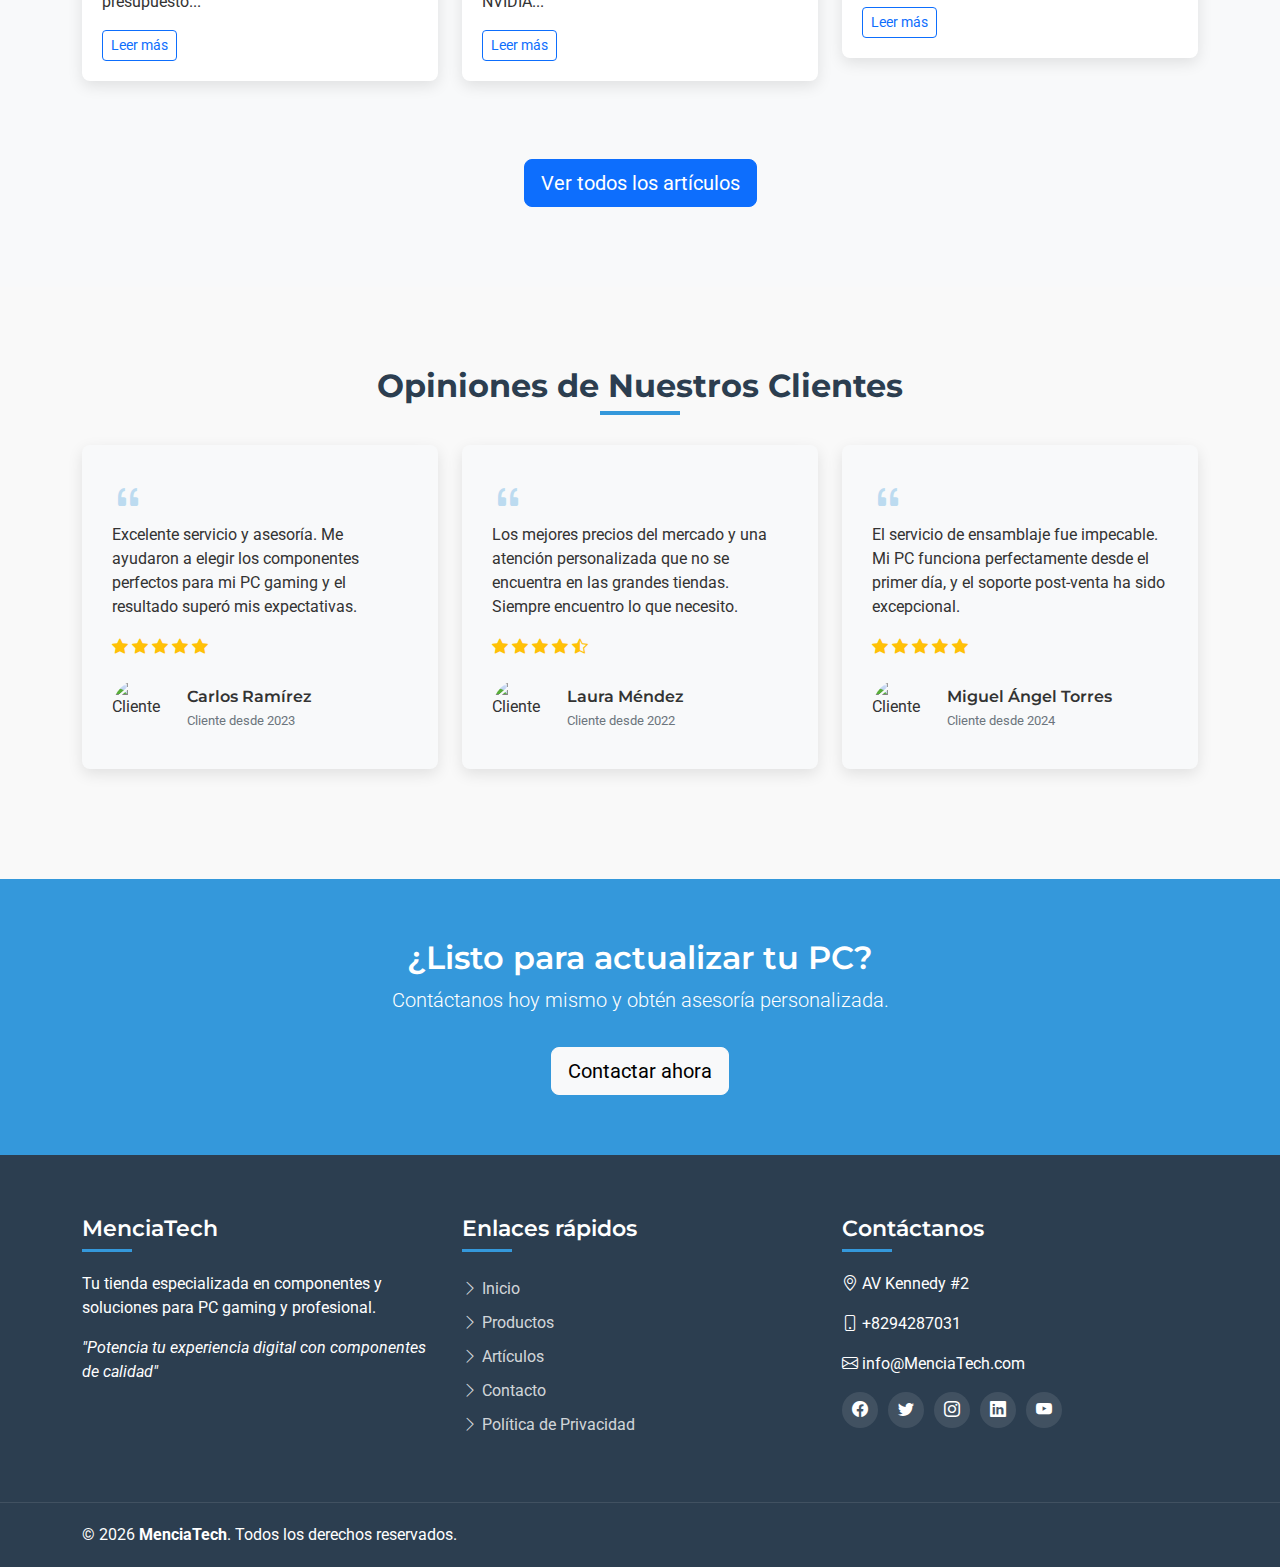
==== commit 1919282f: "a" ====
--- a/index.html
+++ b/index.html
@@ -412,7 +412,7 @@
             <div class="row">
                 <div class="col-lg-4">
                     <div class="footer-info">
-                        <h3>TechZone</h3>
+                        <h3>MenciaTech</h3>
                         <p>Tu tienda especializada en componentes y soluciones para PC gaming y profesional.</p>
                         <p class="footer-slogan">"Potencia tu experiencia digital con componentes de calidad"</p>
                     </div>
@@ -424,7 +424,6 @@
                             <li><a href="index.html"><i class="bi bi-chevron-right"></i> Inicio</a></li>
                             <li><a href="productos.html"><i class="bi bi-chevron-right"></i> Productos</a></li>
                             <li><a href="articulos.html"><i class="bi bi-chevron-right"></i> Artículos</a></li>
-                            <li><a href="enlaces.html"><i class="bi bi-chevron-right"></i> Enlaces</a></li>
                             <li><a href="contacto.html"><i class="bi bi-chevron-right"></i> Contacto</a></li>
                             <li><a href="#" data-bs-toggle="modal" data-bs-target="#privacyModal"><i class="bi bi-chevron-right"></i> Política de Privacidad</a></li>
                         </ul>
@@ -433,9 +432,9 @@
                 <div class="col-lg-4">
                     <div class="footer-contact">
                         <h3>Contáctanos</h3>
-                        <p><i class="bi bi-geo-alt"></i> Av. Tecnología 123, Ciudad</p>
-                        <p><i class="bi bi-phone"></i> +123 456 7890</p>
-                        <p><i class="bi bi-envelope"></i> info@techzone.com</p>
+                        <p><i class="bi bi-geo-alt"></i> AV Kennedy #2</p>
+                        <p><i class="bi bi-phone"></i> +8294287031</p>
+                        <p><i class="bi bi-envelope"></i> info@MenciaTech.com</p>
                         <div class="social-links mt-3">
                             <a href="#" class="social-icon"><i class="bi bi-facebook"></i></a>
                             <a href="#" class="social-icon"><i class="bi bi-twitter"></i></a>
@@ -450,7 +449,7 @@
         <div class="footer-bottom">
             <div class="container">
                 <div class="copyright">
-                    &copy; <span id="currentYear">2025</span> <strong>TechZone</strong>. Todos los derechos reservados.
+                    &copy; <span id="currentYear">2025</span> <strong>MenciaTech</strong>. Todos los derechos reservados.
                 </div>
             </div>
         </div>
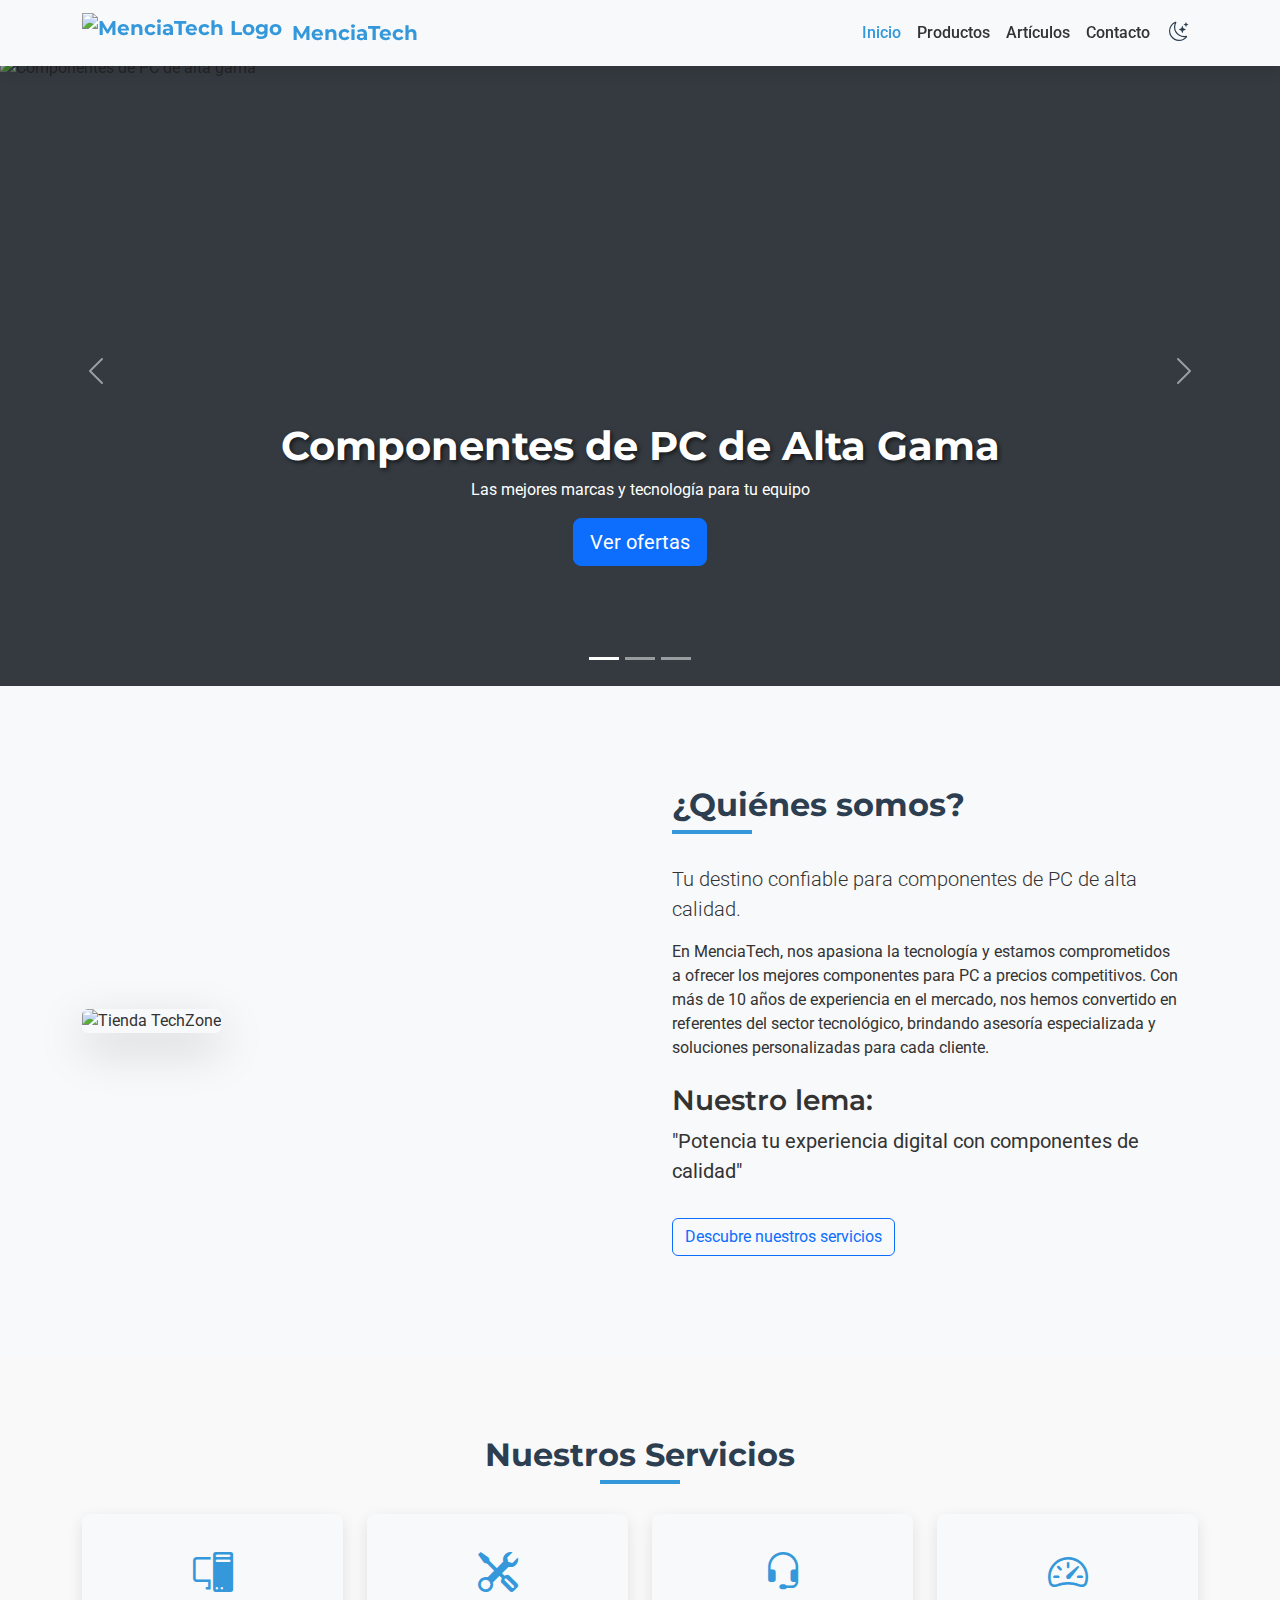
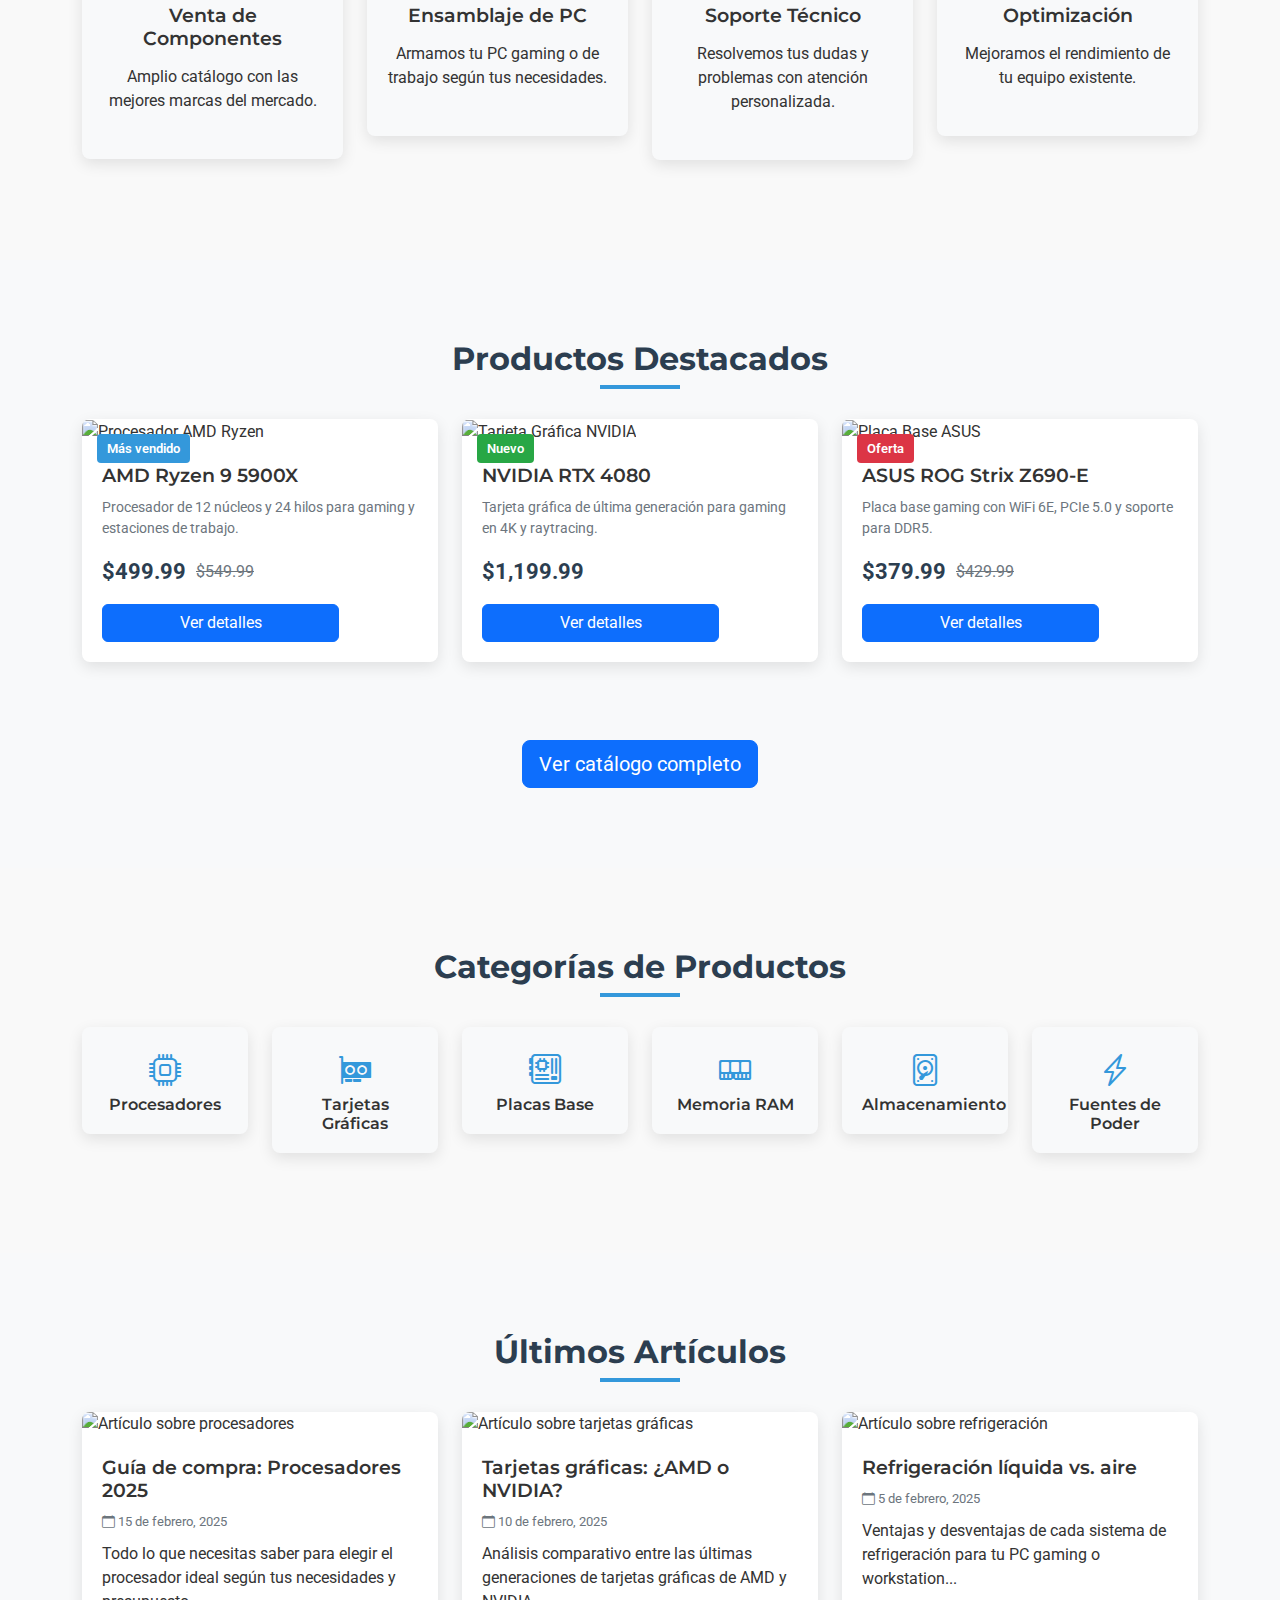
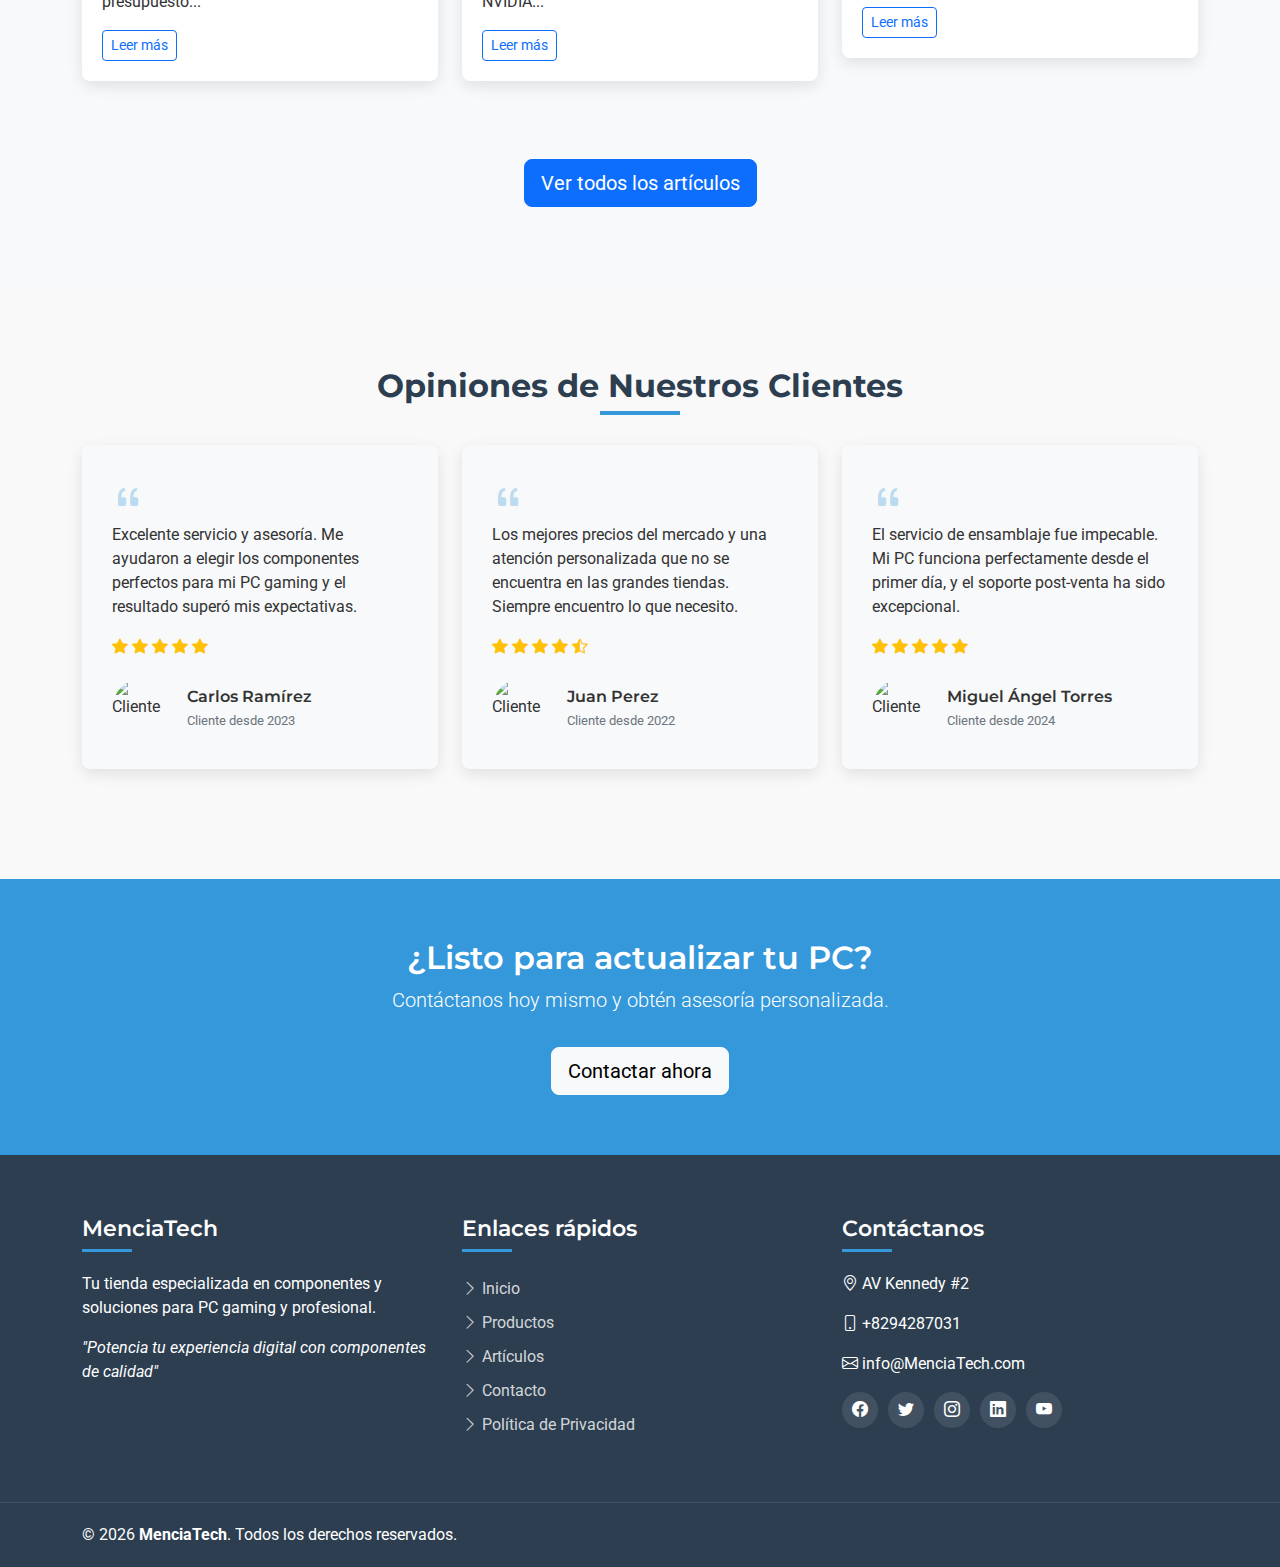
==== commit 16625695: "k" ====
--- a/index.html
+++ b/index.html
@@ -340,7 +340,8 @@
                                 </div>
                             </div>
                             <div class="testimonial-author">
-                                <img src="img/client-1.jpg" alt="Cliente" class="testimonial-img">
+                                <img src="https://yt3.googleusercontent.com/bsvlD3rLbbYBhHF75p4BugJ2Z6ZcOU5flR7EY9W304sGomOcUlhipZoVg7SfhpLJV0RGatJlig=s900-c-k-c0x00ffffff-no-rj
+                                " alt="Cliente" class="testimonial-img">
                                 <div>
                                     <h4>Carlos Ramírez</h4>
                                     <p>Cliente desde 2023</p>
@@ -362,9 +363,10 @@
                                 </div>
                             </div>
                             <div class="testimonial-author">
-                                <img src="img/client-2.jpg" alt="Cliente" class="testimonial-img">
+                                <img src="https://static.wikia.nocookie.net/youtube/images/c/ca/EdgarOganesyan.jpg/revision/latest?cb=20210104202321
+                                " alt="Cliente" class="testimonial-img">
                                 <div>
-                                    <h4>Laura Méndez</h4>
+                                    <h4>Juan Perez</h4>
                                     <p>Cliente desde 2022</p>
                                 </div>
                             </div>
@@ -384,7 +386,7 @@
                                 </div>
                             </div>
                             <div class="testimonial-author">
-                                <img src="img/client-3.jpg" alt="Cliente" class="testimonial-img">
+                                <img src="https://i.ytimg.com/vi/hAsZCTL__lo/sddefault.jpg?v=641d0657" alt="Cliente" class="testimonial-img">
                                 <div>
                                     <h4>Miguel Ángel Torres</h4>
                                     <p>Cliente desde 2024</p>
